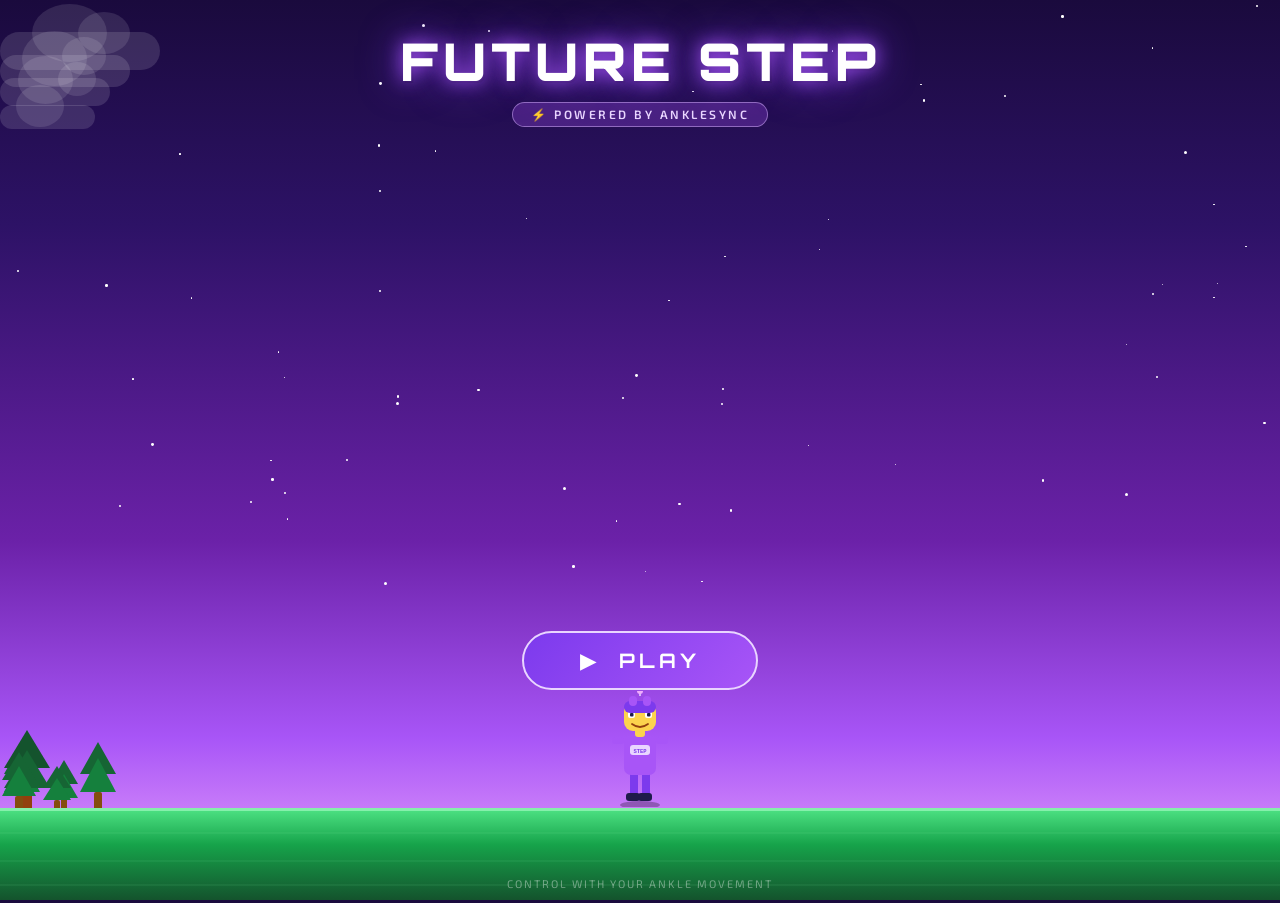
==== index.html @ e198d6d6 "Add home page" ====
<!DOCTYPE html>
<html lang="en">
<head>
  <meta charset="UTF-8" />
  <meta name="viewport" content="width=device-width, initial-scale=1.0" />
  <title>Future Step</title>
  <link rel="preconnect" href="https://fonts.googleapis.com" />
  <link rel="preconnect" href="https://fonts.gstatic.com" crossorigin />
  <link href="https://fonts.googleapis.com/css2?family=Orbitron:wght@700;900&family=Exo+2:wght@400;600&display=swap" rel="stylesheet" />

  <style>
    /* ── Reset ── */
    * {
      margin: 0;
      padding: 0;
      box-sizing: border-box;
    }

    /* ── Page canvas ── */
    body {
      width: 100%;
      height: 100vh;
      overflow: hidden;
      background: linear-gradient(
        180deg,
        #1a0a3d 0%,
        #2d1266 25%,
        #6b21a8 60%,
        #a855f7 82%,
        #f0abfc 100%
      );
      font-family: 'Exo 2', sans-serif;
      position: relative;
    }

    /* ════════════════════════════════
       LAYER 1 — Stars
    ════════════════════════════════ */
    #star-layer {
      position: absolute;
      top: 0;
      left: 0;
      width: 100%;
      height: 65%;
      overflow: hidden;
      pointer-events: none;
    }

    .star {
      position: absolute;
      background: white;
      border-radius: 50%;
      animation: twinkle var(--dur, 2s) ease-in-out infinite alternate;
      animation-delay: var(--delay, 0s);
    }

    @keyframes twinkle {
      from { opacity: 0.2; transform: scale(0.7); }
      to   { opacity: 1;   transform: scale(1.3); }
    }

    /* ════════════════════════════════
       LAYER 2 — Clouds
    ════════════════════════════════ */
    .cloud {
      position: absolute;
      background: rgba(255, 255, 255, 0.13);
      border-radius: 50px;
      animation: drift var(--speed, 20s) linear infinite;
      animation-delay: var(--start, 0s);
      pointer-events: none;
    }

    .cloud-puff {
      position: absolute;
      background: rgba(255, 255, 255, 0.11);
      border-radius: 50%;
    }

    @keyframes drift {
      from { transform: translateX(110vw); }
      to   { transform: translateX(-340px); }
    }

    /* ════════════════════════════════
       LAYER 3 — Scrolling trees
    ════════════════════════════════ */
    .tree-row {
      position: absolute;
      bottom: 86px;
      display: flex;
      align-items: flex-end;
      gap: 4px;
      animation: scrollTrees var(--speed, 16s) linear infinite;
      animation-delay: var(--start, 0s);
      pointer-events: none;
    }

    @keyframes scrollTrees {
      from { transform: translateX(110vw); }
      to   { transform: translateX(-260px); }
    }

    /* ════════════════════════════════
       LAYER 4 — Ground
    ════════════════════════════════ */
    #ground {
      position: absolute;
      bottom: 0;
      width: 100%;
      height: 92px;
      background: linear-gradient(180deg, #4ade80 0%, #16a34a 38%, #14532d 100%);
      border-top: 3px solid #86efac;
    }

    /* ════════════════════════════════
       LAYER 5 — Character
    ════════════════════════════════ */
    #character-wrap {
      position: absolute;
      bottom: 90px;
      left: 50%;
      transform: translateX(-50%);
      z-index: 20;
      animation: bob 1.8s ease-in-out infinite;
    }

    @keyframes bob {
      0%,  100% { transform: translateX(-50%) translateY(0px); }
      50%        { transform: translateX(-50%) translateY(-8px); }
    }

    /* ════════════════════════════════
       LAYER 6 — Title + Badge
    ════════════════════════════════ */
    #title-area {
      position: absolute;
      top: 28px;
      width: 100%;
      text-align: center;
      z-index: 30;
      pointer-events: none;
    }

    #game-title {
      font-family: 'Orbitron', monospace;
      font-size: clamp(28px, 5vw, 52px);
      font-weight: 900;
      color: #fff;
      letter-spacing: 5px;
      text-shadow:
        0 0 18px #a855f7,
        0 0 40px #7c3aed,
        2px 2px 0px #1a0a3d;
    }

    #anklesync-badge {
      display: inline-block;
      margin-top: 8px;
      background: rgba(168, 85, 247, 0.28);
      border: 1px solid rgba(216, 180, 254, 0.5);
      border-radius: 24px;
      padding: 4px 18px;
      font-family: 'Exo 2', sans-serif;
      font-size: 12px;
      font-weight: 600;
      color: #e9d5ff;
      letter-spacing: 2.5px;
      text-transform: uppercase;
    }

    /* ════════════════════════════════
       LAYER 7 — Play button
    ════════════════════════════════ */
    #play-wrap {
      position: absolute;
      bottom: 210px;
      width: 100%;
      display: flex;
      justify-content: center;
      z-index: 30;
    }

    #play-btn {
      background: linear-gradient(135deg, #7c3aed, #a855f7);
      border: 2px solid #e9d5ff;
      border-radius: 50px;
      padding: 15px 56px;
      font-family: 'Orbitron', monospace;
      font-size: 20px;
      font-weight: 700;
      color: white;
      cursor: pointer;
      letter-spacing: 4px;
      animation: pulseBtn 1.6s ease-in-out infinite;
      transition: transform 0.12s ease;
    }

    #play-btn:hover  { transform: scale(1.07); }
    #play-btn:active { transform: scale(0.97); }

    @keyframes pulseBtn {
      0%,  100% { box-shadow: 0 0 18px rgba(168,85,247,0.55), 0 4px 14px rgba(0,0,0,0.4); }
      50%        { box-shadow: 0 0 38px rgba(168,85,247,0.9),  0 6px 22px rgba(0,0,0,0.5); }
    }

    /* ════════════════════════════════
       LAYER 8 — Ankle hint (footer)
    ════════════════════════════════ */
    #ankle-hint {
      position: absolute;
      bottom: 10px;
      width: 100%;
      text-align: center;
      font-size: 11px;
      color: rgba(255, 255, 255, 0.4);
      letter-spacing: 2px;
      text-transform: uppercase;
      z-index: 30;
      pointer-events: none;
    }
  </style>
</head>

<body>

  <!-- ── Star layer ── -->
  <div id="star-layer"></div>

  <!-- ── Clouds ── -->
  <div class="cloud" style="width:130px; height:32px; top:55px; --speed:19s; --start:0s;">
    <div class="cloud-puff" style="width:65px; height:55px; top:-24px; left:22px;"></div>
    <div class="cloud-puff" style="width:44px; height:38px; top:-18px; left:62px;"></div>
  </div>
  <div class="cloud" style="width:95px;  height:24px; top:105px; --speed:26s; --start:-11s;">
    <div class="cloud-puff" style="width:48px; height:42px; top:-20px; left:16px;"></div>
  </div>
  <div class="cloud" style="width:160px; height:38px; top:32px;  --speed:33s; --start:-6s;">
    <div class="cloud-puff" style="width:75px; height:58px; top:-28px; left:32px;"></div>
    <div class="cloud-puff" style="width:52px; height:42px; top:-20px; left:78px;"></div>
  </div>
  <div class="cloud" style="width:110px; height:28px; top:78px;  --speed:22s; --start:-16s;">
    <div class="cloud-puff" style="width:55px; height:48px; top:-22px; left:18px;"></div>
    <div class="cloud-puff" style="width:38px; height:34px; top:-16px; left:58px;"></div>
  </div>

  <!-- ── Tree rows (3 groups, different speeds for depth) ── -->
  <div class="tree-row" style="--speed:14s; --start:0s;">
    <svg width="44" height="76" viewBox="0 0 44 76">
      <rect x="18" y="54" width="8"  height="22" rx="2" fill="#854d0e"/>
      <polygon points="22,4  4,36 40,36"  fill="#166534"/>
      <polygon points="22,20 4,54 40,54"  fill="#15803d"/>
    </svg>
    <svg width="32" height="58" viewBox="0 0 32 58">
      <rect x="13" y="42" width="6"  height="16" rx="2" fill="#854d0e"/>
      <polygon points="16,4  2,28 30,28"  fill="#166534"/>
      <polygon points="16,18 2,42 30,42"  fill="#15803d"/>
    </svg>
  </div>

  <div class="tree-row" style="--speed:21s; --start:-9s;">
    <svg width="54" height="88" viewBox="0 0 54 88">
      <rect x="22" y="62" width="10" height="26" rx="2" fill="#92400e"/>
      <polygon points="27,4  4,42 50,42"  fill="#14532d"/>
      <polygon points="27,24 4,62 50,62"  fill="#166534"/>
    </svg>
  </div>

  <div class="tree-row" style="--speed:17s; --start:-4s;">
    <svg width="38" height="66" viewBox="0 0 38 66">
      <rect x="15" y="48" width="8"  height="18" rx="2" fill="#854d0e"/>
      <polygon points="19,4  2,32 36,32"  fill="#166534"/>
      <polygon points="19,18 2,48 36,48"  fill="#15803d"/>
    </svg>
    <svg width="30" height="52" viewBox="0 0 30 52">
      <rect x="12" y="38" width="6"  height="14" rx="2" fill="#854d0e"/>
      <polygon points="15,4  1,26 29,26"  fill="#166534"/>
      <polygon points="15,16 1,38 29,38"  fill="#15803d"/>
    </svg>
    <svg width="44" height="76" viewBox="0 0 44 76">
      <rect x="18" y="54" width="8"  height="22" rx="2" fill="#854d0e"/>
      <polygon points="22,4  4,36 40,36"  fill="#166534"/>
      <polygon points="22,20 4,54 40,54"  fill="#15803d"/>
    </svg>
  </div>

  <!-- ── Ground ── -->
  <div id="ground">
    <svg width="100%" height="92" style="position:absolute; top:0; left:0; opacity:0.25;">
      <line x1="0" y1="22" x2="100%" y2="22" stroke="#86efac" stroke-width="0.6"/>
      <line x1="0" y1="50" x2="100%" y2="50" stroke="#86efac" stroke-width="0.6"/>
      <line x1="0" y1="74" x2="100%" y2="74" stroke="#86efac" stroke-width="0.6"/>
    </svg>
  </div>

  <!-- ── Character ── -->
  <div id="character-wrap">
    <svg width="64" height="116" viewBox="0 0 64 116">
      <!-- Shadow -->
      <ellipse cx="32" cy="114" rx="20" ry="4" fill="rgba(0,0,0,0.28)"/>
      <!-- Legs -->
      <rect x="22" y="80" width="8"  height="28" rx="3" fill="#7c3aed"/>
      <rect x="34" y="80" width="8"  height="28" rx="3" fill="#7c3aed"/>
      <!-- Feet -->
      <rect x="18" y="102" width="14" height="8" rx="3" fill="#1e1b4b"/>
      <rect x="30" y="102" width="14" height="8" rx="3" fill="#1e1b4b"/>
      <!-- Body -->
      <rect x="16" y="44" width="32" height="40" rx="7" fill="#a855f7"/>
      <!-- Chest badge -->
      <rect x="22" y="54" width="20" height="10" rx="3" fill="#e9d5ff"/>
      <text x="32" y="62" text-anchor="middle"
            font-size="5.5" font-weight="700"
            fill="#7c3aed" font-family="monospace">STEP</text>
      <!-- Arms -->
      <rect x="4"  y="46" width="12" height="7" rx="3" fill="#a855f7"/>
      <rect x="48" y="46" width="12" height="7" rx="3" fill="#a855f7"/>
      <!-- Neck -->
      <rect x="27" y="36" width="10" height="10" rx="3" fill="#fcd34d"/>
      <!-- Head -->
      <rect x="16" y="12" width="32" height="28" rx="9" fill="#fcd34d"/>
      <!-- Eyes -->
      <rect x="20" y="20" width="7" height="7" rx="2" fill="white"/>
      <rect x="37" y="20" width="7" height="7" rx="2" fill="white"/>
      <rect x="22" y="22" width="3.5" height="3.5" rx="1" fill="#1e1b4b"/>
      <rect x="39" y="22" width="3.5" height="3.5" rx="1" fill="#1e1b4b"/>
      <!-- Smile -->
      <path d="M24 33 Q32 39 40 33"
            stroke="#92400e" stroke-width="1.8"
            fill="none" stroke-linecap="round"/>
      <!-- Helmet -->
      <rect x="16" y="10" width="32" height="12" rx="6"  fill="#7c3aed"/>
      <rect x="21" y="5"  width="8"  height="10" rx="4"  fill="#a855f7"/>
      <rect x="35" y="5"  width="8"  height="10" rx="4"  fill="#a855f7"/>
      <!-- Antenna -->
      <line x1="32" y1="5" x2="32" y2="0"
            stroke="#e9d5ff" stroke-width="1.5"/>
      <circle cx="32" cy="0" r="3" fill="#f0abfc"/>
    </svg>
  </div>

  <!-- ── Title + Badge ── -->
  <div id="title-area">
    <div id="game-title">FUTURE STEP</div>
    <div id="anklesync-badge">⚡ Powered by AnkleSync</div>
  </div>

  <!-- ── Play button ── -->
  <div id="play-wrap">
    <button id="play-btn" onclick="window.location.href='select.html'">
      ▶ &nbsp;PLAY
    </button>
  </div>

  <!-- ── Ankle hint ── -->
  <div id="ankle-hint">Control with your ankle movement</div>

  <!-- ── JavaScript: spawn stars ── -->
  <script>
    const starLayer = document.getElementById('star-layer');

    for (let i = 0; i < 65; i++) {
      const star = document.createElement('div');
      star.className = 'star';

      const size  = (Math.random() * 2.4 + 0.8).toFixed(1);
      const top   = (Math.random() * 100).toFixed(1);
      const left  = (Math.random() * 100).toFixed(1);
      const dur   = (1.4 + Math.random() * 2.2).toFixed(2);
      const delay = (Math.random() * 2.5).toFixed(2);

      star.style.cssText = `
        width: ${size}px;
        height: ${size}px;
        top: ${top}%;
        left: ${left}%;
        --dur: ${dur}s;
        --delay: ${delay}s;
      `;

      starLayer.appendChild(star);
    }
  </script>

</body>
</html>
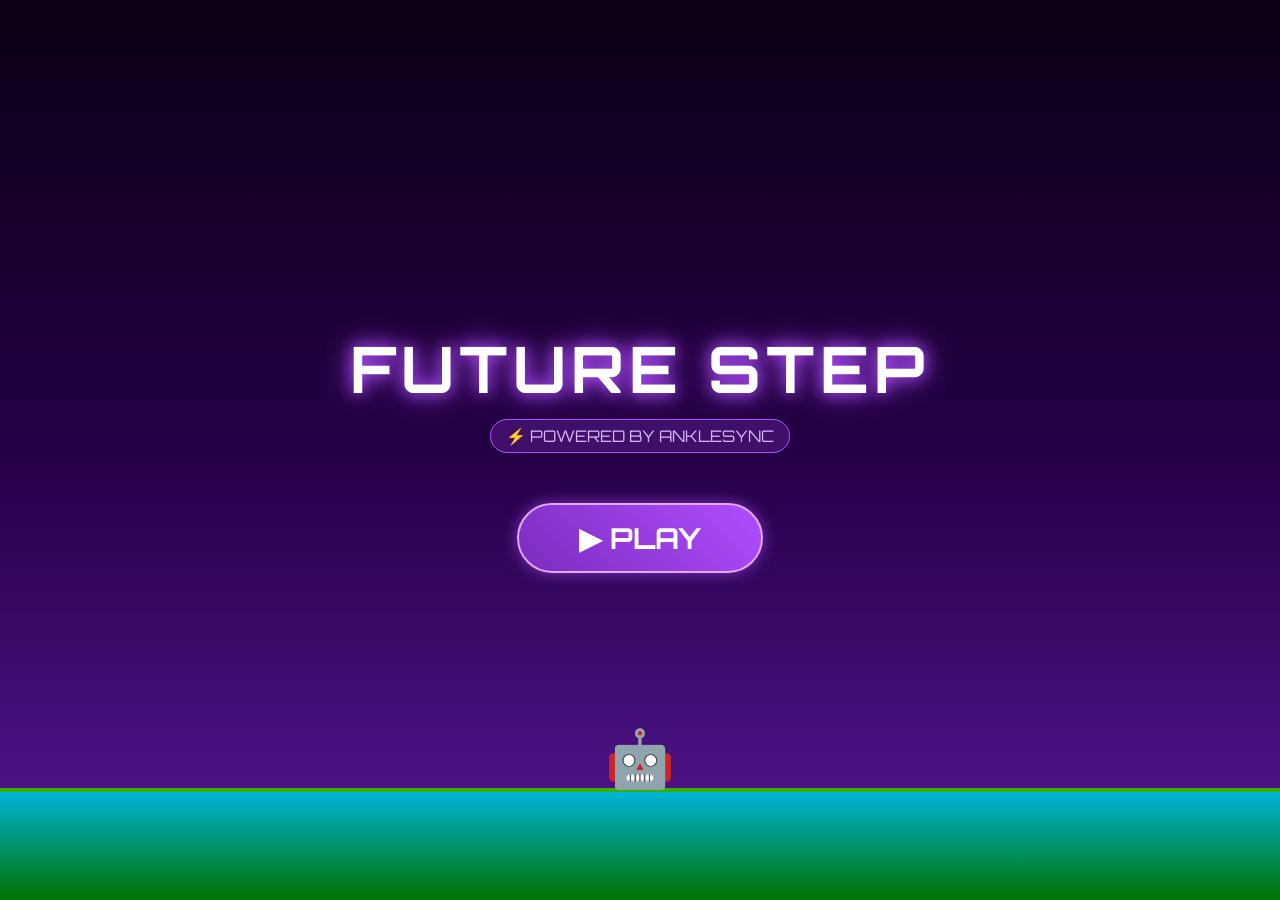
==== commit 36a230d1: "Update index.html" ====
--- a/index.html
+++ b/index.html
@@ -1,385 +1,273 @@
 <!DOCTYPE html>
 <html lang="en">
 <head>
-  <meta charset="UTF-8" />
-  <meta name="viewport" content="width=device-width, initial-scale=1.0" />
-  <title>Future Step</title>
-  <link rel="preconnect" href="https://fonts.googleapis.com" />
-  <link rel="preconnect" href="https://fonts.gstatic.com" crossorigin />
-  <link href="https://fonts.googleapis.com/css2?family=Orbitron:wght@700;900&family=Exo+2:wght@400;600&display=swap" rel="stylesheet" />
-
-  <style>
-    /* ── Reset ── */
-    * {
-      margin: 0;
-      padding: 0;
-      box-sizing: border-box;
-    }
-
-    /* ── Page canvas ── */
-    body {
-      width: 100%;
-      height: 100vh;
-      overflow: hidden;
-      background: linear-gradient(
-        180deg,
-        #1a0a3d 0%,
-        #2d1266 25%,
-        #6b21a8 60%,
-        #a855f7 82%,
-        #f0abfc 100%
-      );
-      font-family: 'Exo 2', sans-serif;
-      position: relative;
-    }
-
-    /* ════════════════════════════════
-       LAYER 1 — Stars
-    ════════════════════════════════ */
-    #star-layer {
-      position: absolute;
-      top: 0;
-      left: 0;
-      width: 100%;
-      height: 65%;
-      overflow: hidden;
-      pointer-events: none;
-    }
-
-    .star {
-      position: absolute;
-      background: white;
-      border-radius: 50%;
-      animation: twinkle var(--dur, 2s) ease-in-out infinite alternate;
-      animation-delay: var(--delay, 0s);
-    }
-
-    @keyframes twinkle {
-      from { opacity: 0.2; transform: scale(0.7); }
-      to   { opacity: 1;   transform: scale(1.3); }
-    }
-
-    /* ════════════════════════════════
-       LAYER 2 — Clouds
-    ════════════════════════════════ */
-    .cloud {
-      position: absolute;
-      background: rgba(255, 255, 255, 0.13);
-      border-radius: 50px;
-      animation: drift var(--speed, 20s) linear infinite;
-      animation-delay: var(--start, 0s);
-      pointer-events: none;
-    }
-
-    .cloud-puff {
-      position: absolute;
-      background: rgba(255, 255, 255, 0.11);
-      border-radius: 50%;
-    }
-
-    @keyframes drift {
-      from { transform: translateX(110vw); }
-      to   { transform: translateX(-340px); }
-    }
-
-    /* ════════════════════════════════
-       LAYER 3 — Scrolling trees
-    ════════════════════════════════ */
-    .tree-row {
-      position: absolute;
-      bottom: 86px;
-      display: flex;
-      align-items: flex-end;
-      gap: 4px;
-      animation: scrollTrees var(--speed, 16s) linear infinite;
-      animation-delay: var(--start, 0s);
-      pointer-events: none;
-    }
-
-    @keyframes scrollTrees {
-      from { transform: translateX(110vw); }
-      to   { transform: translateX(-260px); }
-    }
-
-    /* ════════════════════════════════
-       LAYER 4 — Ground
-    ════════════════════════════════ */
-    #ground {
-      position: absolute;
-      bottom: 0;
-      width: 100%;
-      height: 92px;
-      background: linear-gradient(180deg, #4ade80 0%, #16a34a 38%, #14532d 100%);
-      border-top: 3px solid #86efac;
-    }
-
-    /* ════════════════════════════════
-       LAYER 5 — Character
-    ════════════════════════════════ */
-    #character-wrap {
-      position: absolute;
-      bottom: 90px;
-      left: 50%;
-      transform: translateX(-50%);
-      z-index: 20;
-      animation: bob 1.8s ease-in-out infinite;
-    }
-
-    @keyframes bob {
-      0%,  100% { transform: translateX(-50%) translateY(0px); }
-      50%        { transform: translateX(-50%) translateY(-8px); }
-    }
-
-    /* ════════════════════════════════
-       LAYER 6 — Title + Badge
-    ════════════════════════════════ */
-    #title-area {
-      position: absolute;
-      top: 28px;
-      width: 100%;
-      text-align: center;
-      z-index: 30;
-      pointer-events: none;
-    }
-
-    #game-title {
-      font-family: 'Orbitron', monospace;
-      font-size: clamp(28px, 5vw, 52px);
-      font-weight: 900;
-      color: #fff;
-      letter-spacing: 5px;
-      text-shadow:
-        0 0 18px #a855f7,
-        0 0 40px #7c3aed,
-        2px 2px 0px #1a0a3d;
-    }
-
-    #anklesync-badge {
-      display: inline-block;
-      margin-top: 8px;
-      background: rgba(168, 85, 247, 0.28);
-      border: 1px solid rgba(216, 180, 254, 0.5);
-      border-radius: 24px;
-      padding: 4px 18px;
-      font-family: 'Exo 2', sans-serif;
-      font-size: 12px;
-      font-weight: 600;
-      color: #e9d5ff;
-      letter-spacing: 2.5px;
-      text-transform: uppercase;
-    }
-
-    /* ════════════════════════════════
-       LAYER 7 — Play button
-    ════════════════════════════════ */
-    #play-wrap {
-      position: absolute;
-      bottom: 210px;
-      width: 100%;
-      display: flex;
-      justify-content: center;
-      z-index: 30;
-    }
-
-    #play-btn {
-      background: linear-gradient(135deg, #7c3aed, #a855f7);
-      border: 2px solid #e9d5ff;
-      border-radius: 50px;
-      padding: 15px 56px;
-      font-family: 'Orbitron', monospace;
-      font-size: 20px;
-      font-weight: 700;
-      color: white;
-      cursor: pointer;
-      letter-spacing: 4px;
-      animation: pulseBtn 1.6s ease-in-out infinite;
-      transition: transform 0.12s ease;
-    }
-
-    #play-btn:hover  { transform: scale(1.07); }
-    #play-btn:active { transform: scale(0.97); }
-
-    @keyframes pulseBtn {
-      0%,  100% { box-shadow: 0 0 18px rgba(168,85,247,0.55), 0 4px 14px rgba(0,0,0,0.4); }
-      50%        { box-shadow: 0 0 38px rgba(168,85,247,0.9),  0 6px 22px rgba(0,0,0,0.5); }
-    }
-
-    /* ════════════════════════════════
-       LAYER 8 — Ankle hint (footer)
-    ════════════════════════════════ */
-    #ankle-hint {
-      position: absolute;
-      bottom: 10px;
-      width: 100%;
-      text-align: center;
-      font-size: 11px;
-      color: rgba(255, 255, 255, 0.4);
-      letter-spacing: 2px;
-      text-transform: uppercase;
-      z-index: 30;
-      pointer-events: none;
-    }
-  </style>
+    <meta charset="UTF-8">
+    <meta name="viewport" content="width=device-width, initial-scale=1.0">
+    <title>Future Step</title>
+    <link href="https://fonts.googleapis.com/css2?family=Orbitron:wght@400;700&family=Roboto:wght@400;500&display=swap" rel="stylesheet">
+    
+    <style>
+        /* --- GENERAL STYLES & BACKGROUND --- */
+        body, html {
+            margin: 0;
+            padding: 0;
+            width: 100%;
+            height: 100%;
+            overflow: hidden;
+            font-family: 'Roboto', sans-serif;
+            background: linear-gradient(to bottom, #0c0014, #240046, #5a189a);
+        }
+
+        /* Utility helper to switch screens smoothly */
+        .hidden {
+            display: none !important;
+        }
+
+        /* Moving Stars Background Effect */
+        .stars {
+            position: absolute;
+            width: 100%;
+            height: 100%;
+            background: transparent url('https://www.transparenttextures.com/patterns/stardust.png') repeat;
+            z-index: 1;
+        }
+
+        /* --- HOME SCREEN LAYOUT --- */
+        #home-screen {
+            position: relative;
+            width: 100%;
+            height: 100%;
+            display: flex;
+            flex-direction: column;
+            align-items: center;
+            justify-content: center;
+            z-index: 2;
+        }
+
+        .title-container {
+            text-align: center;
+            margin-bottom: 50px;
+        }
+
+        h1 {
+            font-family: 'Orbitron', sans-serif;
+            font-size: 4rem;
+            color: #ffffff;
+            letter-spacing: 5px;
+            text-shadow: 0 0 15px #b14eff, 0 0 30px #b14eff;
+            margin: 0 0 10px 0;
+        }
+
+        .subtitle {
+            font-family: 'Orbitron', sans-serif;
+            font-size: 1rem;
+            color: #d8b4fe;
+            background: rgba(177, 78, 255, 0.2);
+            border: 1px solid #b14eff;
+            padding: 6px 15px;
+            border-radius: 20px;
+            text-transform: uppercase;
+            display: inline-block;
+        }
+
+        .play-btn {
+            font-family: 'Orbitron', sans-serif;
+            font-size: 1.8rem;
+            font-weight: bold;
+            color: #ffffff;
+            background: linear-gradient(45deg, #7b2cbf, #b14eff);
+            border: 2px solid #e0aaff;
+            padding: 15px 60px;
+            border-radius: 50px;
+            cursor: pointer;
+            box-shadow: 0 0 15px rgba(177, 78, 255, 0.6);
+            transition: all 0.3s ease;
+        }
+
+        .play-btn:hover {
+            transform: scale(1.05);
+            box-shadow: 0 0 25px #b14eff, 0 0 10px #ffffff;
+            background: linear-gradient(45deg, #b14eff, #7b2cbf);
+        }
+
+        /* Environment & Character Elements */
+        .ground {
+            position: absolute;
+            bottom: 0;
+            width: 100%;
+            height: 12%;
+            background: linear-gradient(to top, #007200, #00b4d8); /* Dynamic green-cyan landscape tint */
+            border-top: 4px solid #38b000;
+            z-index: 2;
+        }
+
+        .character {
+            position: absolute;
+            bottom: 12%;
+            left: 50%;
+            transform: translateX(-50%);
+            font-size: 3.5rem; /* Placeholder cute avatar emoji matching your graphic layout */
+            z-index: 3;
+            animation: bounce 2s infinite ease-in-out;
+        }
+
+        @keyframes bounce {
+            0%, 100% { bottom: 12%; }
+            50% { bottom: 13.5%; }
+        }
+
+        /* --- GAME SELECTION SCREEN LAYOUT --- */
+        #selection-screen {
+            position: relative;
+            width: 100%;
+            height: 100%;
+            display: flex;
+            flex-direction: column;
+            align-items: center;
+            justify-content: center;
+            z-index: 2;
+            color: white;
+        }
+
+        #selection-screen h2 {
+            font-family: 'Orbitron', sans-serif;
+            font-size: 2.5rem;
+            text-shadow: 0 0 10px #b14eff;
+            margin-bottom: 40px;
+        }
+
+        .menu-container {
+            display: flex;
+            justify-content: center;
+            gap: 25px;
+            width: 85%;
+            max-width: 900px;
+            margin-bottom: 40px;
+        }
+
+        .game-card {
+            background: rgba(36, 0, 70, 0.6);
+            border: 2px solid #b14eff;
+            border-radius: 20px;
+            padding: 30px 20px;
+            flex: 1;
+            text-align: center;
+            cursor: pointer;
+            box-shadow: 0 5px 15px rgba(0,0,0,0.4);
+            transition: all 0.3s cubic-bezier(0.175, 0.885, 0.32, 1.275);
+        }
+
+        .game-card:hover {
+            background: rgba(177, 78, 255, 0.3);
+            border-color: #e0aaff;
+            box-shadow: 0 0 25px rgba(177, 78, 255, 0.8);
+            transform: translateY(-10px);
+        }
+
+        .game-card h3 {
+            font-family: 'Orbitron', sans-serif;
+            font-size: 1.4rem;
+            margin-top: 0;
+            color: #e0aaff;
+        }
+
+        .game-card p {
+            font-size: 0.9rem;
+            color: #d8b4fe;
+            line-height: 1.4;
+        }
+
+        .movement-tag {
+            margin-top: 15px;
+            font-weight: bold;
+            font-size: 0.8rem;
+            letter-spacing: 1px;
+            text-transform: uppercase;
+            color: #00f5d4;
+        }
+
+        .back-btn {
+            font-family: 'Orbitron', sans-serif;
+            background: transparent;
+            border: 2px solid #ffffff;
+            color: #ffffff;
+            padding: 10px 30px;
+            border-radius: 30px;
+            cursor: pointer;
+            font-weight: bold;
+            transition: all 0.2s ease;
+        }
+
+        .back-btn:hover {
+            background: #ffffff;
+            color: #240046;
+        }
+    </style>
 </head>
-
 <body>
 
-  <!-- ── Star layer ── -->
-  <div id="star-layer"></div>
-
-  <!-- ── Clouds ── -->
-  <div class="cloud" style="width:130px; height:32px; top:55px; --speed:19s; --start:0s;">
-    <div class="cloud-puff" style="width:65px; height:55px; top:-24px; left:22px;"></div>
-    <div class="cloud-puff" style="width:44px; height:38px; top:-18px; left:62px;"></div>
-  </div>
-  <div class="cloud" style="width:95px;  height:24px; top:105px; --speed:26s; --start:-11s;">
-    <div class="cloud-puff" style="width:48px; height:42px; top:-20px; left:16px;"></div>
-  </div>
-  <div class="cloud" style="width:160px; height:38px; top:32px;  --speed:33s; --start:-6s;">
-    <div class="cloud-puff" style="width:75px; height:58px; top:-28px; left:32px;"></div>
-    <div class="cloud-puff" style="width:52px; height:42px; top:-20px; left:78px;"></div>
-  </div>
-  <div class="cloud" style="width:110px; height:28px; top:78px;  --speed:22s; --start:-16s;">
-    <div class="cloud-puff" style="width:55px; height:48px; top:-22px; left:18px;"></div>
-    <div class="cloud-puff" style="width:38px; height:34px; top:-16px; left:58px;"></div>
-  </div>
-
-  <!-- ── Tree rows (3 groups, different speeds for depth) ── -->
-  <div class="tree-row" style="--speed:14s; --start:0s;">
-    <svg width="44" height="76" viewBox="0 0 44 76">
-      <rect x="18" y="54" width="8"  height="22" rx="2" fill="#854d0e"/>
-      <polygon points="22,4  4,36 40,36"  fill="#166534"/>
-      <polygon points="22,20 4,54 40,54"  fill="#15803d"/>
-    </svg>
-    <svg width="32" height="58" viewBox="0 0 32 58">
-      <rect x="13" y="42" width="6"  height="16" rx="2" fill="#854d0e"/>
-      <polygon points="16,4  2,28 30,28"  fill="#166534"/>
-      <polygon points="16,18 2,42 30,42"  fill="#15803d"/>
-    </svg>
-  </div>
-
-  <div class="tree-row" style="--speed:21s; --start:-9s;">
-    <svg width="54" height="88" viewBox="0 0 54 88">
-      <rect x="22" y="62" width="10" height="26" rx="2" fill="#92400e"/>
-      <polygon points="27,4  4,42 50,42"  fill="#14532d"/>
-      <polygon points="27,24 4,62 50,62"  fill="#166534"/>
-    </svg>
-  </div>
-
-  <div class="tree-row" style="--speed:17s; --start:-4s;">
-    <svg width="38" height="66" viewBox="0 0 38 66">
-      <rect x="15" y="48" width="8"  height="18" rx="2" fill="#854d0e"/>
-      <polygon points="19,4  2,32 36,32"  fill="#166534"/>
-      <polygon points="19,18 2,48 36,48"  fill="#15803d"/>
-    </svg>
-    <svg width="30" height="52" viewBox="0 0 30 52">
-      <rect x="12" y="38" width="6"  height="14" rx="2" fill="#854d0e"/>
-      <polygon points="15,4  1,26 29,26"  fill="#166534"/>
-      <polygon points="15,16 1,38 29,38"  fill="#15803d"/>
-    </svg>
-    <svg width="44" height="76" viewBox="0 0 44 76">
-      <rect x="18" y="54" width="8"  height="22" rx="2" fill="#854d0e"/>
-      <polygon points="22,4  4,36 40,36"  fill="#166534"/>
-      <polygon points="22,20 4,54 40,54"  fill="#15803d"/>
-    </svg>
-  </div>
-
-  <!-- ── Ground ── -->
-  <div id="ground">
-    <svg width="100%" height="92" style="position:absolute; top:0; left:0; opacity:0.25;">
-      <line x1="0" y1="22" x2="100%" y2="22" stroke="#86efac" stroke-width="0.6"/>
-      <line x1="0" y1="50" x2="100%" y2="50" stroke="#86efac" stroke-width="0.6"/>
-      <line x1="0" y1="74" x2="100%" y2="74" stroke="#86efac" stroke-width="0.6"/>
-    </svg>
-  </div>
-
-  <!-- ── Character ── -->
-  <div id="character-wrap">
-    <svg width="64" height="116" viewBox="0 0 64 116">
-      <!-- Shadow -->
-      <ellipse cx="32" cy="114" rx="20" ry="4" fill="rgba(0,0,0,0.28)"/>
-      <!-- Legs -->
-      <rect x="22" y="80" width="8"  height="28" rx="3" fill="#7c3aed"/>
-      <rect x="34" y="80" width="8"  height="28" rx="3" fill="#7c3aed"/>
-      <!-- Feet -->
-      <rect x="18" y="102" width="14" height="8" rx="3" fill="#1e1b4b"/>
-      <rect x="30" y="102" width="14" height="8" rx="3" fill="#1e1b4b"/>
-      <!-- Body -->
-      <rect x="16" y="44" width="32" height="40" rx="7" fill="#a855f7"/>
-      <!-- Chest badge -->
-      <rect x="22" y="54" width="20" height="10" rx="3" fill="#e9d5ff"/>
-      <text x="32" y="62" text-anchor="middle"
-            font-size="5.5" font-weight="700"
-            fill="#7c3aed" font-family="monospace">STEP</text>
-      <!-- Arms -->
-      <rect x="4"  y="46" width="12" height="7" rx="3" fill="#a855f7"/>
-      <rect x="48" y="46" width="12" height="7" rx="3" fill="#a855f7"/>
-      <!-- Neck -->
-      <rect x="27" y="36" width="10" height="10" rx="3" fill="#fcd34d"/>
-      <!-- Head -->
-      <rect x="16" y="12" width="32" height="28" rx="9" fill="#fcd34d"/>
-      <!-- Eyes -->
-      <rect x="20" y="20" width="7" height="7" rx="2" fill="white"/>
-      <rect x="37" y="20" width="7" height="7" rx="2" fill="white"/>
-      <rect x="22" y="22" width="3.5" height="3.5" rx="1" fill="#1e1b4b"/>
-      <rect x="39" y="22" width="3.5" height="3.5" rx="1" fill="#1e1b4b"/>
-      <!-- Smile -->
-      <path d="M24 33 Q32 39 40 33"
-            stroke="#92400e" stroke-width="1.8"
-            fill="none" stroke-linecap="round"/>
-      <!-- Helmet -->
-      <rect x="16" y="10" width="32" height="12" rx="6"  fill="#7c3aed"/>
-      <rect x="21" y="5"  width="8"  height="10" rx="4"  fill="#a855f7"/>
-      <rect x="35" y="5"  width="8"  height="10" rx="4"  fill="#a855f7"/>
-      <!-- Antenna -->
-      <line x1="32" y1="5" x2="32" y2="0"
-            stroke="#e9d5ff" stroke-width="1.5"/>
-      <circle cx="32" cy="0" r="3" fill="#f0abfc"/>
-    </svg>
-  </div>
-
-  <!-- ── Title + Badge ── -->
-  <div id="title-area">
-    <div id="game-title">FUTURE STEP</div>
-    <div id="anklesync-badge">⚡ Powered by AnkleSync</div>
-  </div>
-
-  <!-- ── Play button ── -->
-  <div id="play-wrap">
-    <button id="play-btn" onclick="window.location.href='select.html'">
-      ▶ &nbsp;PLAY
-    </button>
-  </div>
-
-  <!-- ── Ankle hint ── -->
-  <div id="ankle-hint">Control with your ankle movement</div>
-
-  <!-- ── JavaScript: spawn stars ── -->
-  <script>
-    const starLayer = document.getElementById('star-layer');
-
-    for (let i = 0; i < 65; i++) {
-      const star = document.createElement('div');
-      star.className = 'star';
-
-      const size  = (Math.random() * 2.4 + 0.8).toFixed(1);
-      const top   = (Math.random() * 100).toFixed(1);
-      const left  = (Math.random() * 100).toFixed(1);
-      const dur   = (1.4 + Math.random() * 2.2).toFixed(2);
-      const delay = (Math.random() * 2.5).toFixed(2);
-
-      star.style.cssText = `
-        width: ${size}px;
-        height: ${size}px;
-        top: ${top}%;
-        left: ${left}%;
-        --dur: ${dur}s;
-        --delay: ${delay}s;
-      `;
-
-      starLayer.appendChild(star);
-    }
-  </script>
-
+    <div class="stars"></div>
+
+    <div id="home-screen">
+        <div class="title-container">
+            <h1>FUTURE STEP</h1>
+            <div class="subtitle">⚡ Powered by Anklesync</div>
+        </div>
+        
+        <button class="play-btn" id="play-button">▶ PLAY</button>
+        
+        <div class="character">🤖</div>
+        <div class="ground"></div>
+    </div>
+
+    <div id="selection-screen" class="hidden">
+        <h2>SELECT YOUR EXERCISE MODE</h2>
+        
+        <div class="menu-container">
+            <div class="game-card" onclick="launchGame('Left/Right Runner')">
+                <h3>Temple Sprint</h3>
+                <p>Dodge obstacles coming down the path by tilting your ankle inward and outward.</p>
+                <div class="movement-tag">Inversion / Eversion</div>
+            </div>
+            
+            <div class="game-card" onclick="launchGame('Up/Down Flapper')">
+                <h3>Sky High Flapper</h3>
+                <p>Point your toes up to fly higher and relax to glide down between the energy gates.</p>
+                <div class="movement-tag">Dorsi / Plantarflexion</div>
+            </div>
+            
+            <div class="game-card" onclick="launchGame('Swing & Glide')">
+                <h3>Orbit Swing</h3>
+                <p>Maintain continuous side-to-side sweep movements to smoothly steer along a winding path.</p>
+                <div class="movement-tag">Continuous Sweep</div>
+            </div>
+        </div>
+
+        <button class="back-btn" id="back-button">← BACK TO MAIN</button>
+    </div>
+
+    <script>
+        const homeScreen = document.getElementById('home-screen');
+        const selectionScreen = document.getElementById('selection-screen');
+        const playButton = document.getElementById('play-button');
+        const backButton = document.getElementById('back-button');
+
+        // Transition: Home Page -> Game Selection Menu
+        playButton.addEventListener('click', () => {
+            homeScreen.classList.add('hidden');
+            selectionScreen.classList.remove('hidden');
+        });
+
+        // Transition: Game Selection Menu -> Home Page
+        backButton.addEventListener('click', () => {
+            selectionScreen.classList.add('hidden');
+            homeScreen.classList.remove('hidden');
+        });
+
+        // Placeholder handler for clicking an actual game mode card
+        function launchGame(gameName) {
+            alert(`Ready to configure and program the implementation for: ${gameName}!`);
+        }
+    </script>
 </body>
 </html>
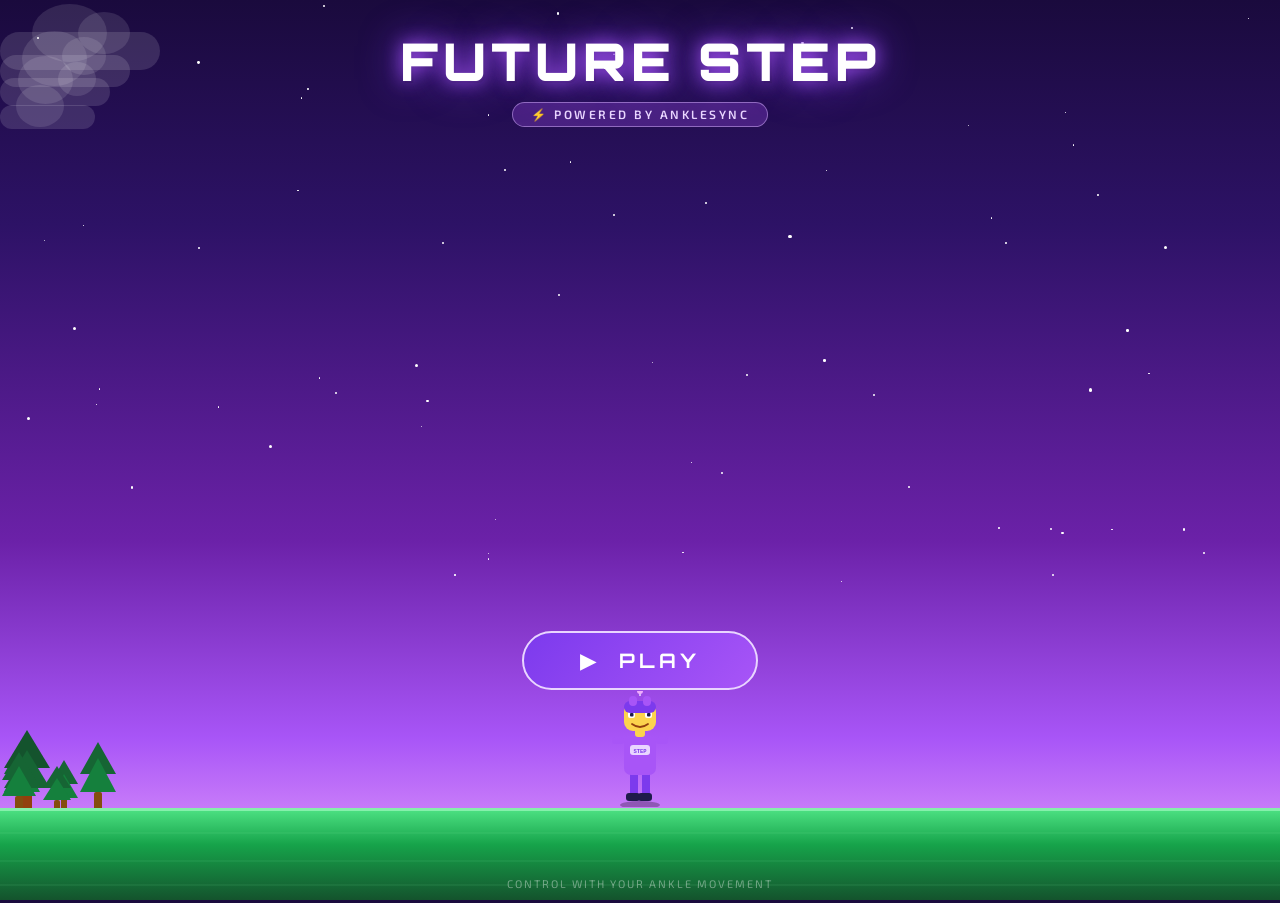
==== commit 63062182: "Update index.html" ====
--- a/index.html
+++ b/index.html
@@ -1,273 +1,360 @@
 <!DOCTYPE html>
 <html lang="en">
 <head>
-    <meta charset="UTF-8">
-    <meta name="viewport" content="width=device-width, initial-scale=1.0">
-    <title>Future Step</title>
-    <link href="https://fonts.googleapis.com/css2?family=Orbitron:wght@400;700&family=Roboto:wght@400;500&display=swap" rel="stylesheet">
-    
-    <style>
-        /* --- GENERAL STYLES & BACKGROUND --- */
-        body, html {
-            margin: 0;
-            padding: 0;
-            width: 100%;
-            height: 100%;
-            overflow: hidden;
-            font-family: 'Roboto', sans-serif;
-            background: linear-gradient(to bottom, #0c0014, #240046, #5a189a);
-        }
-
-        /* Utility helper to switch screens smoothly */
-        .hidden {
-            display: none !important;
-        }
-
-        /* Moving Stars Background Effect */
-        .stars {
-            position: absolute;
-            width: 100%;
-            height: 100%;
-            background: transparent url('https://www.transparenttextures.com/patterns/stardust.png') repeat;
-            z-index: 1;
-        }
-
-        /* --- HOME SCREEN LAYOUT --- */
-        #home-screen {
-            position: relative;
-            width: 100%;
-            height: 100%;
-            display: flex;
-            flex-direction: column;
-            align-items: center;
-            justify-content: center;
-            z-index: 2;
-        }
-
-        .title-container {
-            text-align: center;
-            margin-bottom: 50px;
-        }
-
-        h1 {
-            font-family: 'Orbitron', sans-serif;
-            font-size: 4rem;
-            color: #ffffff;
-            letter-spacing: 5px;
-            text-shadow: 0 0 15px #b14eff, 0 0 30px #b14eff;
-            margin: 0 0 10px 0;
-        }
-
-        .subtitle {
-            font-family: 'Orbitron', sans-serif;
-            font-size: 1rem;
-            color: #d8b4fe;
-            background: rgba(177, 78, 255, 0.2);
-            border: 1px solid #b14eff;
-            padding: 6px 15px;
-            border-radius: 20px;
-            text-transform: uppercase;
-            display: inline-block;
-        }
-
-        .play-btn {
-            font-family: 'Orbitron', sans-serif;
-            font-size: 1.8rem;
-            font-weight: bold;
-            color: #ffffff;
-            background: linear-gradient(45deg, #7b2cbf, #b14eff);
-            border: 2px solid #e0aaff;
-            padding: 15px 60px;
-            border-radius: 50px;
-            cursor: pointer;
-            box-shadow: 0 0 15px rgba(177, 78, 255, 0.6);
-            transition: all 0.3s ease;
-        }
-
-        .play-btn:hover {
-            transform: scale(1.05);
-            box-shadow: 0 0 25px #b14eff, 0 0 10px #ffffff;
-            background: linear-gradient(45deg, #b14eff, #7b2cbf);
-        }
-
-        /* Environment & Character Elements */
-        .ground {
-            position: absolute;
-            bottom: 0;
-            width: 100%;
-            height: 12%;
-            background: linear-gradient(to top, #007200, #00b4d8); /* Dynamic green-cyan landscape tint */
-            border-top: 4px solid #38b000;
-            z-index: 2;
-        }
-
-        .character {
-            position: absolute;
-            bottom: 12%;
-            left: 50%;
-            transform: translateX(-50%);
-            font-size: 3.5rem; /* Placeholder cute avatar emoji matching your graphic layout */
-            z-index: 3;
-            animation: bounce 2s infinite ease-in-out;
-        }
-
-        @keyframes bounce {
-            0%, 100% { bottom: 12%; }
-            50% { bottom: 13.5%; }
-        }
-
-        /* --- GAME SELECTION SCREEN LAYOUT --- */
-        #selection-screen {
-            position: relative;
-            width: 100%;
-            height: 100%;
-            display: flex;
-            flex-direction: column;
-            align-items: center;
-            justify-content: center;
-            z-index: 2;
-            color: white;
-        }
-
-        #selection-screen h2 {
-            font-family: 'Orbitron', sans-serif;
-            font-size: 2.5rem;
-            text-shadow: 0 0 10px #b14eff;
-            margin-bottom: 40px;
-        }
-
-        .menu-container {
-            display: flex;
-            justify-content: center;
-            gap: 25px;
-            width: 85%;
-            max-width: 900px;
-            margin-bottom: 40px;
-        }
-
-        .game-card {
-            background: rgba(36, 0, 70, 0.6);
-            border: 2px solid #b14eff;
-            border-radius: 20px;
-            padding: 30px 20px;
-            flex: 1;
-            text-align: center;
-            cursor: pointer;
-            box-shadow: 0 5px 15px rgba(0,0,0,0.4);
-            transition: all 0.3s cubic-bezier(0.175, 0.885, 0.32, 1.275);
-        }
-
-        .game-card:hover {
-            background: rgba(177, 78, 255, 0.3);
-            border-color: #e0aaff;
-            box-shadow: 0 0 25px rgba(177, 78, 255, 0.8);
-            transform: translateY(-10px);
-        }
-
-        .game-card h3 {
-            font-family: 'Orbitron', sans-serif;
-            font-size: 1.4rem;
-            margin-top: 0;
-            color: #e0aaff;
-        }
-
-        .game-card p {
-            font-size: 0.9rem;
-            color: #d8b4fe;
-            line-height: 1.4;
-        }
-
-        .movement-tag {
-            margin-top: 15px;
-            font-weight: bold;
-            font-size: 0.8rem;
-            letter-spacing: 1px;
-            text-transform: uppercase;
-            color: #00f5d4;
-        }
-
-        .back-btn {
-            font-family: 'Orbitron', sans-serif;
-            background: transparent;
-            border: 2px solid #ffffff;
-            color: #ffffff;
-            padding: 10px 30px;
-            border-radius: 30px;
-            cursor: pointer;
-            font-weight: bold;
-            transition: all 0.2s ease;
-        }
-
-        .back-btn:hover {
-            background: #ffffff;
-            color: #240046;
-        }
-    </style>
+  <meta charset="UTF-8" />
+  <meta name="viewport" content="width=device-width, initial-scale=1.0" />
+  <title>Future Step</title>
+  <link rel="preconnect" href="https://fonts.googleapis.com" />
+  <link rel="preconnect" href="https://fonts.gstatic.com" crossorigin />
+  <link href="https://fonts.googleapis.com/css2?family=Orbitron:wght@700;900&family=Exo+2:wght@400;600&display=swap" rel="stylesheet" />
+
+  <style>
+    /* ── Reset ── */
+    * {
+      margin: 0;
+      padding: 0;
+      box-sizing: border-box;
+    }
+
+    /* ── Page canvas ── */
+    body {
+      width: 100%;
+      height: 100vh;
+      overflow: hidden;
+      background: linear-gradient(
+        180deg,
+        #1a0a3d 0%,
+        #2d1266 25%,
+        #6b21a8 60%,
+        #a855f7 82%,
+        #f0abfc 100%
+      );
+      font-family: 'Exo 2', sans-serif;
+      position: relative;
+    }
+
+    /* ════════════════════════════════
+        LAYER 1 — Stars
+     ════════════════════════════════ */
+    #star-layer {
+      position: absolute;
+      top: 0;
+      left: 0;
+      width: 100%;
+      height: 65%;
+      overflow: hidden;
+      pointer-events: none;
+    }
+
+    .star {
+      position: absolute;
+      background: white;
+      border-radius: 50%;
+      animation: twinkle var(--dur, 2s) ease-in-out infinite alternate;
+      animation-delay: var(--delay, 0s);
+    }
+
+    @keyframes twinkle {
+      from { opacity: 0.2; transform: scale(0.7); }
+      to   { opacity: 1;   transform: scale(1.3); }
+    }
+
+    /* ════════════════════════════════
+        LAYER 2 — Clouds
+     ════════════════════════════════ */
+    .cloud {
+      position: absolute;
+      background: rgba(255, 255, 255, 0.13);
+      border-radius: 50px;
+      animation: drift var(--speed, 20s) linear infinite;
+      animation-delay: var(--start, 0s);
+      pointer-events: none;
+    }
+
+    .cloud-puff {
+      position: absolute;
+      background: rgba(255, 255, 255, 0.11);
+      border-radius: 50%;
+    }
+
+    @keyframes drift {
+      from { transform: translateX(110vw); }
+      to   { transform: translateX(-340px); }
+    }
+
+    /* ════════════════════════════════
+        LAYER 3 — Scrolling trees
+     ════════════════════════════════ */
+    .tree-row {
+      position: absolute;
+      bottom: 86px;
+      display: flex;
+      align-items: flex-end;
+      gap: 4px;
+      animation: scrollTrees var(--speed, 16s) linear infinite;
+      animation-delay: var(--start, 0s);
+      pointer-events: none;
+    }
+
+    @keyframes scrollTrees {
+      from { transform: translateX(110vw); }
+      to   { transform: translateX(-260px); }
+    }
+
+    /* ════════════════════════════════
+        LAYER 4 — Ground
+     ════════════════════════════════ */
+    #ground {
+      position: absolute;
+      bottom: 0;
+      width: 100%;
+      height: 92px;
+      background: linear-gradient(180deg, #4ade80 0%, #16a34a 38%, #14532d 100%);
+      border-top: 3px solid #86efac;
+    }
+
+    /* ════════════════════════════════
+        LAYER 5 — Character
+     ════════════════════════════════ */
+    #character-wrap {
+      position: absolute;
+      bottom: 90px;
+      left: 50%;
+      transform: translateX(-50%);
+      z-index: 20;
+      animation: bob 1.8s ease-in-out infinite;
+    }
+
+    @keyframes bob {
+      0%,  100% { transform: translateX(-50%) translateY(0px); }
+      50%        { transform: translateX(-50%) translateY(-8px); }
+    }
+
+    /* ════════════════════════════════
+        LAYER 6 — Title + Badge
+     ════════════════════════════════ */
+    #title-area {
+      position: absolute;
+      top: 28px;
+      width: 100%;
+      text-align: center;
+      z-index: 30;
+      pointer-events: none;
+    }
+
+    #game-title {
+      font-family: 'Orbitron', monospace;
+      font-size: clamp(28px, 5vw, 52px);
+      font-weight: 900;
+      color: #fff;
+      letter-spacing: 5px;
+      text-shadow:
+        0 0 18px #a855f7,
+        0 0 40px #7c3aed,
+        2px 2px 0px #1a0a3d;
+    }
+
+    #anklesync-badge {
+      display: inline-block;
+      margin-top: 8px;
+      background: rgba(168, 85, 247, 0.28);
+      border: 1px solid rgba(216, 180, 254, 0.5);
+      border-radius: 24px;
+      padding: 4px 18px;
+      font-family: 'Exo 2', sans-serif;
+      font-size: 12px;
+      font-weight: 600;
+      color: #e9d5ff;
+      letter-spacing: 2.5px;
+      text-transform: uppercase;
+    }
+
+    /* ── Play button ── */
+    #play-wrap {
+      position: absolute;
+      bottom: 210px;
+      width: 100%;
+      display: flex;
+      justify-content: center;
+      z-index: 30;
+    }
+
+    #play-btn {
+      background: linear-gradient(135deg, #7c3aed, #a855f7);
+      border: 2px solid #e9d5ff;
+      border-radius: 50px;
+      padding: 15px 56px;
+      font-family: 'Orbitron', monospace;
+      font-size: 20px;
+      font-weight: 700;
+      color: white;
+      cursor: pointer;
+      letter-spacing: 4px;
+      animation: pulseBtn 1.6s ease-in-out infinite;
+      transition: transform 0.12s ease;
+    }
+
+    #play-btn:hover  { transform: scale(1.07); }
+    #play-btn:active { transform: scale(0.97); }
+
+    @keyframes pulseBtn {
+      0%,  100% { box-shadow: 0 0 18px rgba(168,85,247,0.55), 0 4px 14px rgba(0,0,0,0.4); }
+      50%        { box-shadow: 0 0 38px rgba(168,85,247,0.9),  0 6px 22px rgba(0,0,0,0.5); }
+    }
+
+    /* ── Ankle hint (footer) ── */
+    #ankle-hint {
+      position: absolute;
+      bottom: 10px;
+      width: 100%;
+      text-align: center;
+      font-size: 11px;
+      color: rgba(255, 255, 255, 0.4);
+      letter-spacing: 2px;
+      text-transform: uppercase;
+      z-index: 30;
+      pointer-events: none;
+    }
+  </style>
 </head>
+
 <body>
 
-    <div class="stars"></div>
-
-    <div id="home-screen">
-        <div class="title-container">
-            <h1>FUTURE STEP</h1>
-            <div class="subtitle">⚡ Powered by Anklesync</div>
-        </div>
-        
-        <button class="play-btn" id="play-button">▶ PLAY</button>
-        
-        <div class="character">🤖</div>
-        <div class="ground"></div>
-    </div>
-
-    <div id="selection-screen" class="hidden">
-        <h2>SELECT YOUR EXERCISE MODE</h2>
-        
-        <div class="menu-container">
-            <div class="game-card" onclick="launchGame('Left/Right Runner')">
-                <h3>Temple Sprint</h3>
-                <p>Dodge obstacles coming down the path by tilting your ankle inward and outward.</p>
-                <div class="movement-tag">Inversion / Eversion</div>
-            </div>
-            
-            <div class="game-card" onclick="launchGame('Up/Down Flapper')">
-                <h3>Sky High Flapper</h3>
-                <p>Point your toes up to fly higher and relax to glide down between the energy gates.</p>
-                <div class="movement-tag">Dorsi / Plantarflexion</div>
-            </div>
-            
-            <div class="game-card" onclick="launchGame('Swing & Glide')">
-                <h3>Orbit Swing</h3>
-                <p>Maintain continuous side-to-side sweep movements to smoothly steer along a winding path.</p>
-                <div class="movement-tag">Continuous Sweep</div>
-            </div>
-        </div>
-
-        <button class="back-btn" id="back-button">← BACK TO MAIN</button>
-    </div>
-
-    <script>
-        const homeScreen = document.getElementById('home-screen');
-        const selectionScreen = document.getElementById('selection-screen');
-        const playButton = document.getElementById('play-button');
-        const backButton = document.getElementById('back-button');
-
-        // Transition: Home Page -> Game Selection Menu
-        playButton.addEventListener('click', () => {
-            homeScreen.classList.add('hidden');
-            selectionScreen.classList.remove('hidden');
-        });
-
-        // Transition: Game Selection Menu -> Home Page
-        backButton.addEventListener('click', () => {
-            selectionScreen.classList.add('hidden');
-            homeScreen.classList.remove('hidden');
-        });
-
-        // Placeholder handler for clicking an actual game mode card
-        function launchGame(gameName) {
-            alert(`Ready to configure and program the implementation for: ${gameName}!`);
-        }
-    </script>
+  <div id="star-layer"></div>
+
+  <div class="cloud" style="width:130px; height:32px; top:55px; --speed:19s; --start:0s;">
+    <div class="cloud-puff" style="width:65px; height:55px; top:-24px; left:22px;"></div>
+    <div class="cloud-puff" style="width:44px; height:38px; top:-18px; left:62px;"></div>
+  </div>
+  <div class="cloud" style="width:95px;  height:24px; top:105px; --speed:26s; --start:-11s;">
+    <div class="cloud-puff" style="width:48px; height:42px; top:-20px; left:16px;"></div>
+  </div>
+  <div class="cloud" style="width:160px; height:38px; top:32px;  --speed:33s; --start:-6s;">
+    <div class="cloud-puff" style="width:75px; height:58px; top:-28px; left:32px;"></div>
+    <div class="cloud-puff" style="width:52px; height:42px; top:-20px; left:78px;"></div>
+  </div>
+  <div class="cloud" style="width:110px; height:28px; top:78px;  --speed:22s; --start:-16s;">
+    <div class="cloud-puff" style="width:55px; height:48px; top:-22px; left:18px;"></div>
+    <div class="cloud-puff" style="width:38px; height:34px; top:-16px; left:58px;"></div>
+  </div>
+
+  <div class="tree-row" style="--speed:14s; --start:0s;">
+    <svg width="44" height="76" viewBox="0 0 44 76">
+      <rect x="18" y="54" width="8"  height="22" rx="2" fill="#854d0e"/>
+      <polygon points="22,4  4,36 40,36"  fill="#166534"/>
+      <polygon points="22,20 4,54 40,54"  fill="#15803d"/>
+    </svg>
+    <svg width="32" height="58" viewBox="0 0 32 58">
+      <rect x="13" y="42" width="6"  height="16" rx="2" fill="#854d0e"/>
+      <polygon points="16,4  2,28 30,28"  fill="#166534"/>
+      <polygon points="16,18 2,42 30,42"  fill="#15803d"/>
+    </svg>
+  </div>
+
+  <div class="tree-row" style="--speed:21s; --start:-9s;">
+    <svg width="54" height="88" viewBox="0 0 54 88">
+      <rect x="22" y="62" width="10" height="26" rx="2" fill="#92400e"/>
+      <polygon points="27,4  4,42 50,42"  fill="#14532d"/>
+      <polygon points="27,24 4,62 50,62"  fill="#166534"/>
+    </svg>
+  </div>
+
+  <div class="tree-row" style="--speed:17s; --start:-4s;">
+    <svg width="38" height="66" viewBox="0 0 38 66">
+      <rect x="15" y="48" width="8"  height="18" rx="2" fill="#854d0e"/>
+      <polygon points="19,4  2,32 36,32"  fill="#166534"/>
+      <polygon points="19,18 2,48 36,48"  fill="#15803d"/>
+    </svg>
+    <svg width="30" height="52" viewBox="0 0 30 52">
+      <rect x="12" y="38" width="6"  height="14" rx="2" fill="#854d0e"/>
+      <polygon points="15,4  1,26 29,26"  fill="#166534"/>
+      <polygon points="15,16 1,38 29,38"  fill="#15803d"/>
+    </svg>
+    <svg width="44" height="76" viewBox="0 0 44 76">
+      <rect x="18" y="54" width="8"  height="22" rx="2" fill="#854d0e"/>
+      <polygon points="22,4  4,36 40,36"  fill="#166534"/>
+      <polygon points="22,20 4,54 40,54"  fill="#15803d"/>
+    </svg>
+  </div>
+
+  <div id="ground">
+    <svg width="100%" height="92" style="position:absolute; top:0; left:0; opacity:0.25;">
+      <line x1="0" y1="22" x2="100%" y2="22" stroke="#86efac" stroke-width="0.6"/>
+      <line x1="0" y1="50" x2="100%" y2="50" stroke="#86efac" stroke-width="0.6"/>
+      <line x1="0" y1="74" x2="100%" y2="74" stroke="#86efac" stroke-width="0.6"/>
+    </svg>
+  </div>
+
+  <div id="character-wrap">
+    <svg width="64" height="116" viewBox="0 0 64 116">
+      <ellipse cx="32" cy="114" rx="20" ry="4" fill="rgba(0,0,0,0.28)"/>
+      <rect x="22" y="80" width="8"  height="28" rx="3" fill="#7c3aed"/>
+      <rect x="34" y="80" width="8"  height="28" rx="3" fill="#7c3aed"/>
+      <rect x="18" y="102" width="14" height="8" rx="3" fill="#1e1b4b"/>
+      <rect x="30" y="102" width="14" height="8" rx="3" fill="#1e1b4b"/>
+      <rect x="16" y="44" width="32" height="40" rx="7" fill="#a855f7"/>
+      <rect x="22" y="54" width="20" height="10" rx="3" fill="#e9d5ff"/>
+      <text x="32" y="62" text-anchor="middle"
+            font-size="5.5" font-weight="700"
+            fill="#7c3aed" font-family="monospace">STEP</text>
+      <rect x="4"  y="46" width="12" height="7" rx="3" fill="#a855f7"/>
+      <rect x="48" y="46" width="12" height="7" rx="3" fill="#a855f7"/>
+      <rect x="27" y="36" width="10" height="10" rx="3" fill="#fcd34d"/>
+      <rect x="16" y="12" width="32" height="28" rx="9" fill="#fcd34d"/>
+      <rect x="20" y="20" width="7" height="7" rx="2" fill="white"/>
+      <rect x="37" y="20" width="7" height="7" rx="2" fill="white"/>
+      <rect x="22" y="22" width="3.5" height="3.5" rx="1" fill="#1e1b4b"/>
+      <rect x="39" y="22" width="3.5" height="3.5" rx="1" fill="#1e1b4b"/>
+      <path d="M24 33 Q32 39 40 33"
+            stroke="#92400e" stroke-width="1.8"
+            fill="none" stroke-linecap="round"/>
+      <rect x="16" y="10" width="32" height="12" rx="6"  fill="#7c3aed"/>
+      <rect x="21" y="5"  width="8"  height="10" rx="4"  fill="#a855f7"/>
+      <rect x="35" y="5"  width="8"  height="10" rx="4"  fill="#a855f7"/>
+      <line x1="32" y1="5" x2="32" y2="0"
+            stroke="#e9d5ff" stroke-width="1.5"/>
+      <circle cx="32" cy="0" r="3" fill="#f0abfc"/>
+    </svg>
+  </div>
+
+  <div id="title-area">
+    <div id="game-title">FUTURE STEP</div>
+    <div id="anklesync-badge">⚡ Powered by AnkleSync</div>
+  </div>
+
+  <div id="play-wrap">
+    <button id="play-btn" onclick="window.location.href='select.html'">
+      ▶ &nbsp;PLAY
+    </button>
+  </div>
+
+  <div id="ankle-hint">Control with your ankle movement</div>
+
+  <script>
+    const starLayer = document.getElementById('star-layer');
+
+    for (let i = 0; i < 65; i++) {
+      const star = document.createElement('div');
+      star.className = 'star';
+
+      const size  = (Math.random() * 2.4 + 0.8).toFixed(1);
+      const top   = (Math.random() * 100).toFixed(1);
+      const left  = (Math.random() * 100).toFixed(1);
+      const dur   = (1.4 + Math.random() * 2.2).toFixed(2);
+      const delay = (Math.random() * 2.5).toFixed(2);
+
+      star.style.cssText = `
+        width: ${size}px;
+        height: ${size}px;
+        top: ${top}%;
+        left: ${left}%;
+        --dur: ${dur}s;
+        --delay: ${delay}s;
+      `;
+
+      starLayer.appendChild(star);
+    }
+  </script>
+
 </body>
 </html>
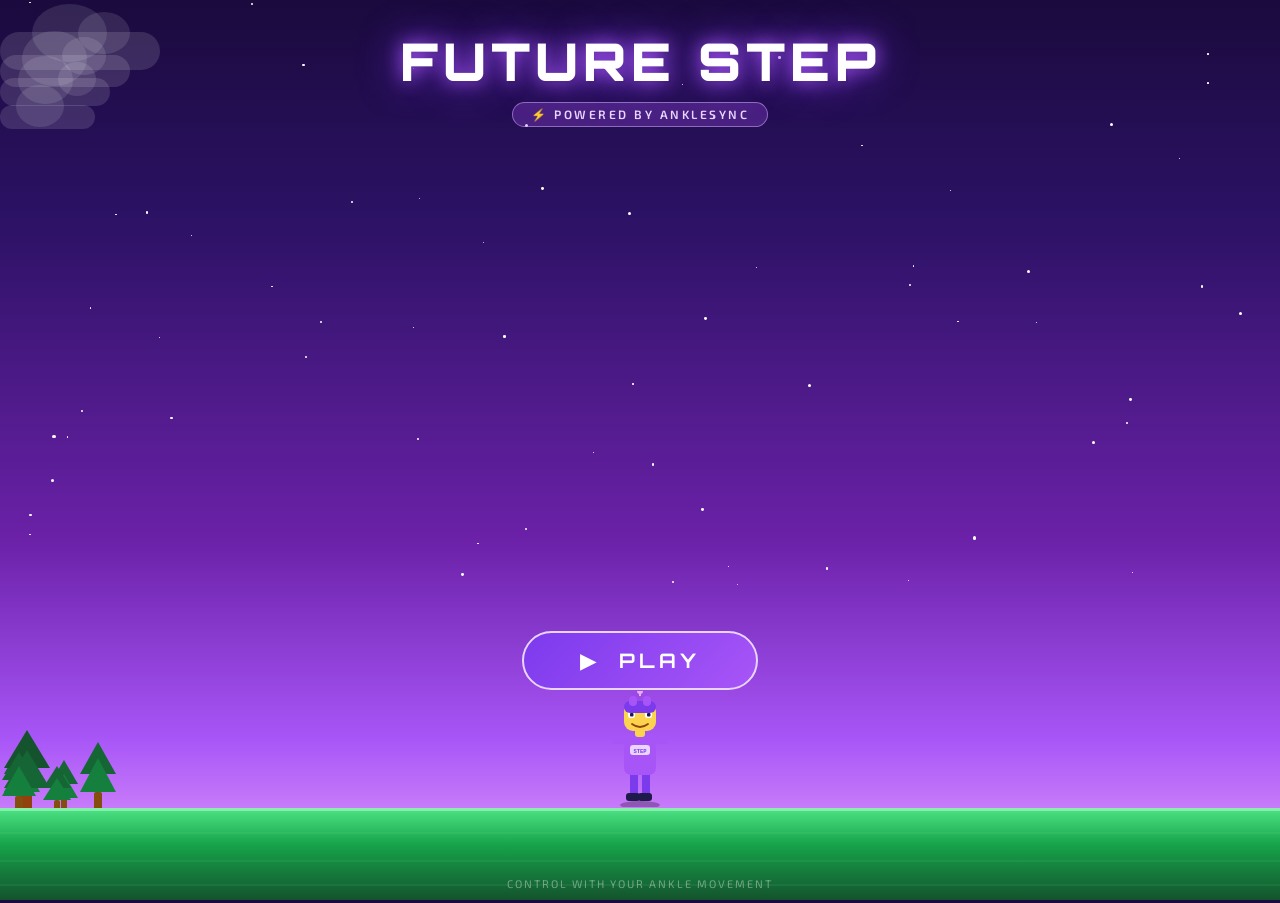
==== commit 5dc89eb9: "Update index.html" ====
--- a/index.html
+++ b/index.html
@@ -4,6 +4,7 @@
   <meta charset="UTF-8" />
   <meta name="viewport" content="width=device-width, initial-scale=1.0" />
   <title>Future Step</title>
+  <link rel="icon" type="image/svg+xml" href="data:image/svg+xml,%3Csvg%20xmlns='http://www.w3.org/2000/svg'%20viewBox='0%200%2064%2064'%3E%3Cdefs%3E%3ClinearGradient%20id='g'%20x1='0'%20y1='0'%20x2='0'%20y2='1'%3E%3Cstop%20offset='0'%20stop-color='%238b3cf0'/%3E%3Cstop%20offset='1'%20stop-color='%232d1266'/%3E%3C/linearGradient%3E%3C/defs%3E%3Crect%20width='64'%20height='64'%20rx='15'%20fill='url(%23g)'/%3E%3Crect%20x='1.5'%20y='1.5'%20width='61'%20height='61'%20rx='13.5'%20fill='none'%20stroke='%23f0abfc'%20stroke-opacity='.45'%20stroke-width='2'/%3E%3Cpath%20d='M32%2017V10'%20stroke='%23e9d5ff'%20stroke-width='3'%20stroke-linecap='round'/%3E%3Ccircle%20cx='32'%20cy='8'%20r='4.5'%20fill='%23f0abfc'/%3E%3Crect%20x='6'%20y='31'%20width='8'%20height='14'%20rx='4'%20fill='%23a855f7'/%3E%3Crect%20x='50'%20y='31'%20width='8'%20height='14'%20rx='4'%20fill='%23a855f7'/%3E%3Crect%20x='12'%20y='17'%20width='40'%20height='39'%20rx='12'%20fill='%23fcd34d'/%3E%3Cpath%20d='M12%2030V29A12%2012%200%200%201%2024%2017H40A12%2012%200%200%201%2052%2029V30Z'%20fill='%237c3aed'/%3E%3Crect%20x='29'%20y='19'%20width='6'%20height='9'%20rx='3'%20fill='%23a855f7'/%3E%3Ccircle%20cx='24'%20cy='40'%20r='5.5'%20fill='%23fff'/%3E%3Ccircle%20cx='40'%20cy='40'%20r='5.5'%20fill='%23fff'/%3E%3Ccircle%20cx='25.5'%20cy='41'%20r='2.7'%20fill='%231e1b4b'/%3E%3Ccircle%20cx='41.5'%20cy='41'%20r='2.7'%20fill='%231e1b4b'/%3E%3Ccircle%20cx='16.5'%20cy='47.5'%20r='2.6'%20fill='%23f9a8d4'%20fill-opacity='.8'/%3E%3Ccircle%20cx='47.5'%20cy='47.5'%20r='2.6'%20fill='%23f9a8d4'%20fill-opacity='.8'/%3E%3Cpath%20d='M26%2048.5Q32%2053.5%2038%2048.5'%20fill='none'%20stroke='%2392400e'%20stroke-width='2.6'%20stroke-linecap='round'/%3E%3C/svg%3E" />
   <link rel="preconnect" href="https://fonts.googleapis.com" />
   <link rel="preconnect" href="https://fonts.gstatic.com" crossorigin />
   <link href="https://fonts.googleapis.com/css2?family=Orbitron:wght@700;900&family=Exo+2:wght@400;600&display=swap" rel="stylesheet" />
@@ -34,8 +35,8 @@
     }
 
     /* ════════════════════════════════
-        LAYER 1 — Stars
-     ════════════════════════════════ */
+       LAYER 1 — Stars
+    ════════════════════════════════ */
     #star-layer {
       position: absolute;
       top: 0;
@@ -60,8 +61,8 @@
     }
 
     /* ════════════════════════════════
-        LAYER 2 — Clouds
-     ════════════════════════════════ */
+       LAYER 2 — Clouds
+    ════════════════════════════════ */
     .cloud {
       position: absolute;
       background: rgba(255, 255, 255, 0.13);
@@ -83,8 +84,8 @@
     }
 
     /* ════════════════════════════════
-        LAYER 3 — Scrolling trees
-     ════════════════════════════════ */
+       LAYER 3 — Scrolling trees
+    ════════════════════════════════ */
     .tree-row {
       position: absolute;
       bottom: 86px;
@@ -102,8 +103,8 @@
     }
 
     /* ════════════════════════════════
-        LAYER 4 — Ground
-     ════════════════════════════════ */
+       LAYER 4 — Ground
+    ════════════════════════════════ */
     #ground {
       position: absolute;
       bottom: 0;
@@ -114,8 +115,8 @@
     }
 
     /* ════════════════════════════════
-        LAYER 5 — Character
-     ════════════════════════════════ */
+       LAYER 5 — Character
+    ════════════════════════════════ */
     #character-wrap {
       position: absolute;
       bottom: 90px;
@@ -131,8 +132,8 @@
     }
 
     /* ════════════════════════════════
-        LAYER 6 — Title + Badge
-     ════════════════════════════════ */
+       LAYER 6 — Title + Badge
+    ════════════════════════════════ */
     #title-area {
       position: absolute;
       top: 28px;
@@ -169,7 +170,9 @@
       text-transform: uppercase;
     }
 
-    /* ── Play button ── */
+    /* ════════════════════════════════
+       LAYER 7 — Play button
+    ════════════════════════════════ */
     #play-wrap {
       position: absolute;
       bottom: 210px;
@@ -202,7 +205,9 @@
       50%        { box-shadow: 0 0 38px rgba(168,85,247,0.9),  0 6px 22px rgba(0,0,0,0.5); }
     }
 
-    /* ── Ankle hint (footer) ── */
+    /* ════════════════════════════════
+       LAYER 8 — Ankle hint (footer)
+    ════════════════════════════════ */
     #ankle-hint {
       position: absolute;
       bottom: 10px;
@@ -220,8 +225,10 @@
 
 <body>
 
+  <!-- ── Star layer ── -->
   <div id="star-layer"></div>
 
+  <!-- ── Clouds ── -->
   <div class="cloud" style="width:130px; height:32px; top:55px; --speed:19s; --start:0s;">
     <div class="cloud-puff" style="width:65px; height:55px; top:-24px; left:22px;"></div>
     <div class="cloud-puff" style="width:44px; height:38px; top:-18px; left:62px;"></div>
@@ -238,6 +245,7 @@
     <div class="cloud-puff" style="width:38px; height:34px; top:-16px; left:58px;"></div>
   </div>
 
+  <!-- ── Tree rows (3 groups, different speeds for depth) ── -->
   <div class="tree-row" style="--speed:14s; --start:0s;">
     <svg width="44" height="76" viewBox="0 0 44 76">
       <rect x="18" y="54" width="8"  height="22" rx="2" fill="#854d0e"/>
@@ -277,6 +285,7 @@
     </svg>
   </div>
 
+  <!-- ── Ground ── -->
   <div id="ground">
     <svg width="100%" height="92" style="position:absolute; top:0; left:0; opacity:0.25;">
       <line x1="0" y1="22" x2="100%" y2="22" stroke="#86efac" stroke-width="0.6"/>
@@ -285,51 +294,68 @@
     </svg>
   </div>
 
+  <!-- ── Character ── -->
   <div id="character-wrap">
     <svg width="64" height="116" viewBox="0 0 64 116">
+      <!-- Shadow -->
       <ellipse cx="32" cy="114" rx="20" ry="4" fill="rgba(0,0,0,0.28)"/>
+      <!-- Legs -->
       <rect x="22" y="80" width="8"  height="28" rx="3" fill="#7c3aed"/>
       <rect x="34" y="80" width="8"  height="28" rx="3" fill="#7c3aed"/>
+      <!-- Feet -->
       <rect x="18" y="102" width="14" height="8" rx="3" fill="#1e1b4b"/>
       <rect x="30" y="102" width="14" height="8" rx="3" fill="#1e1b4b"/>
+      <!-- Body -->
       <rect x="16" y="44" width="32" height="40" rx="7" fill="#a855f7"/>
+      <!-- Chest badge -->
       <rect x="22" y="54" width="20" height="10" rx="3" fill="#e9d5ff"/>
       <text x="32" y="62" text-anchor="middle"
             font-size="5.5" font-weight="700"
             fill="#7c3aed" font-family="monospace">STEP</text>
+      <!-- Arms -->
       <rect x="4"  y="46" width="12" height="7" rx="3" fill="#a855f7"/>
       <rect x="48" y="46" width="12" height="7" rx="3" fill="#a855f7"/>
+      <!-- Neck -->
       <rect x="27" y="36" width="10" height="10" rx="3" fill="#fcd34d"/>
+      <!-- Head -->
       <rect x="16" y="12" width="32" height="28" rx="9" fill="#fcd34d"/>
+      <!-- Eyes -->
       <rect x="20" y="20" width="7" height="7" rx="2" fill="white"/>
       <rect x="37" y="20" width="7" height="7" rx="2" fill="white"/>
       <rect x="22" y="22" width="3.5" height="3.5" rx="1" fill="#1e1b4b"/>
       <rect x="39" y="22" width="3.5" height="3.5" rx="1" fill="#1e1b4b"/>
+      <!-- Smile -->
       <path d="M24 33 Q32 39 40 33"
             stroke="#92400e" stroke-width="1.8"
             fill="none" stroke-linecap="round"/>
+      <!-- Helmet -->
       <rect x="16" y="10" width="32" height="12" rx="6"  fill="#7c3aed"/>
       <rect x="21" y="5"  width="8"  height="10" rx="4"  fill="#a855f7"/>
       <rect x="35" y="5"  width="8"  height="10" rx="4"  fill="#a855f7"/>
+      <!-- Antenna -->
       <line x1="32" y1="5" x2="32" y2="0"
             stroke="#e9d5ff" stroke-width="1.5"/>
       <circle cx="32" cy="0" r="3" fill="#f0abfc"/>
     </svg>
   </div>
 
+  <!-- ── Title + Badge ── -->
   <div id="title-area">
     <div id="game-title">FUTURE STEP</div>
     <div id="anklesync-badge">⚡ Powered by AnkleSync</div>
   </div>
 
+  <!-- ── Play button ── -->
   <div id="play-wrap">
     <button id="play-btn" onclick="window.location.href='select.html'">
       ▶ &nbsp;PLAY
     </button>
   </div>
 
+  <!-- ── Ankle hint ── -->
   <div id="ankle-hint">Control with your ankle movement</div>
 
+  <!-- ── JavaScript: spawn stars ── -->
   <script>
     const starLayer = document.getElementById('star-layer');
 
